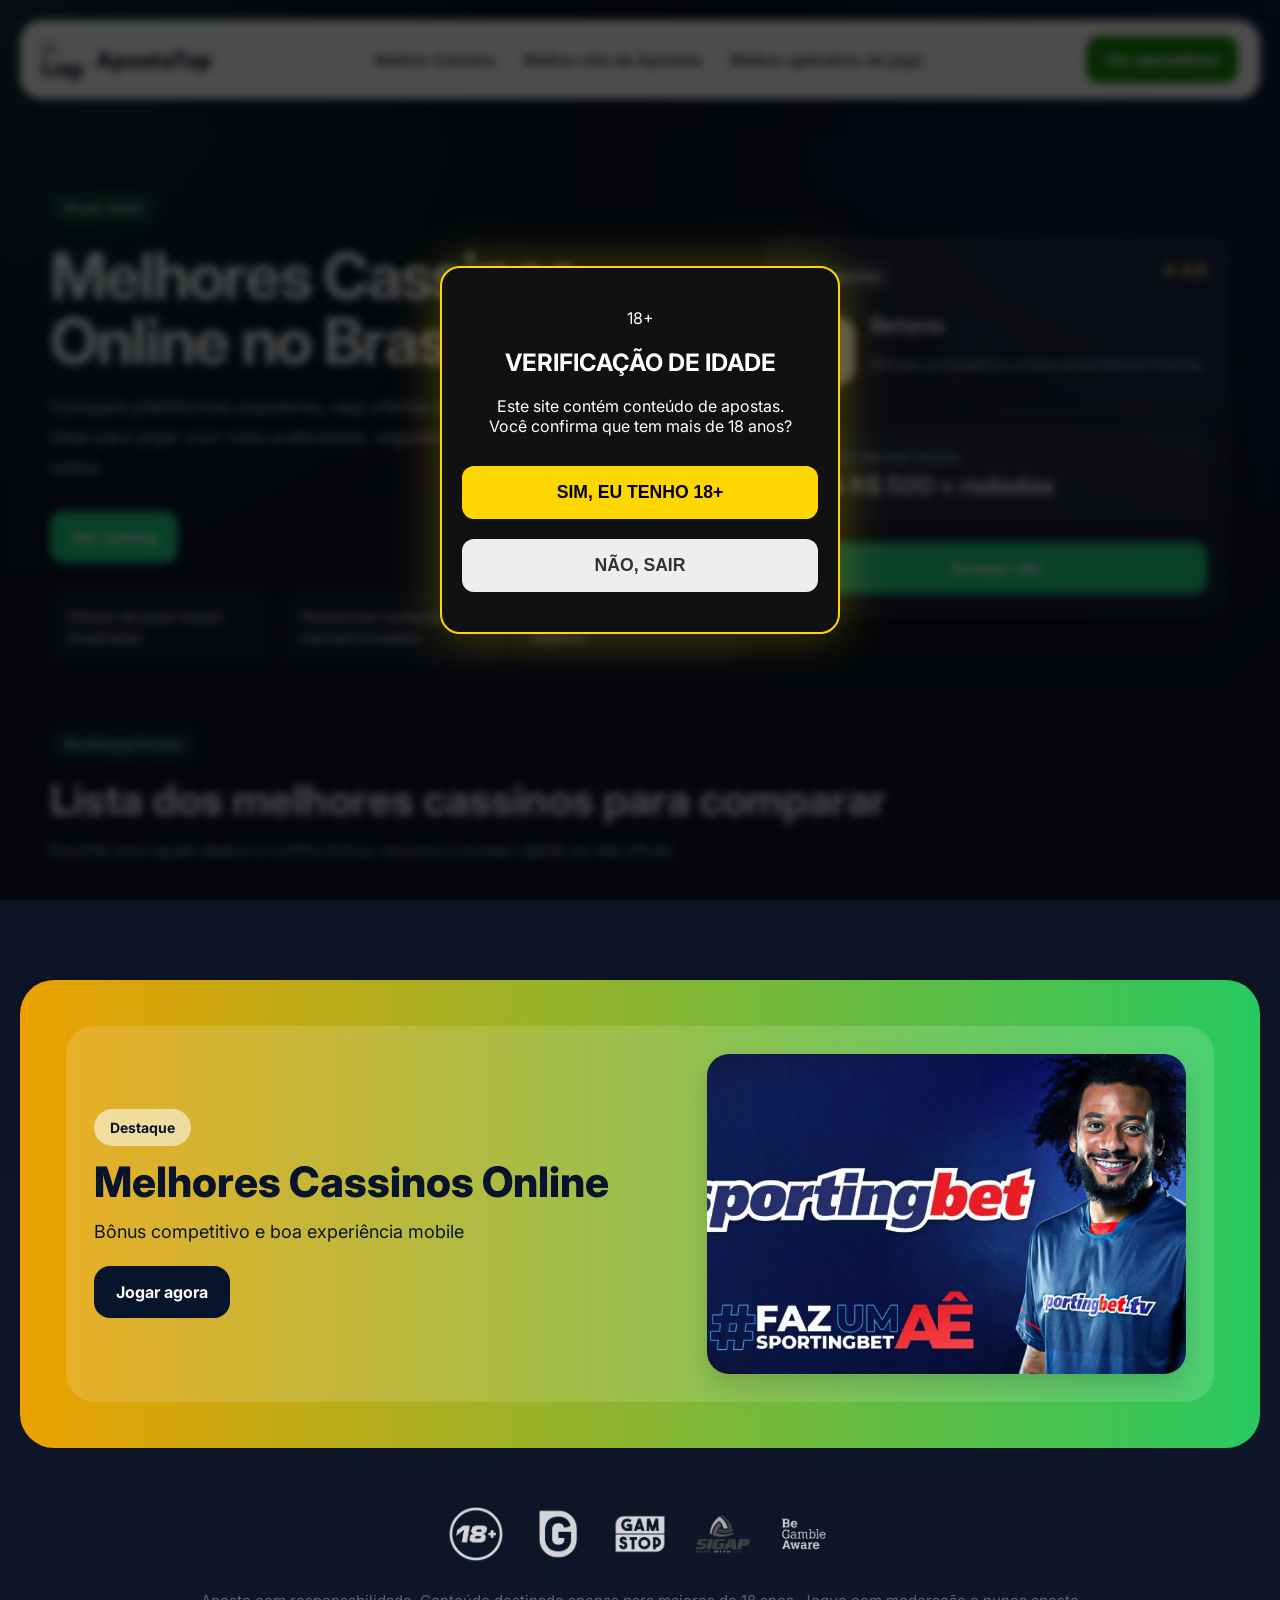
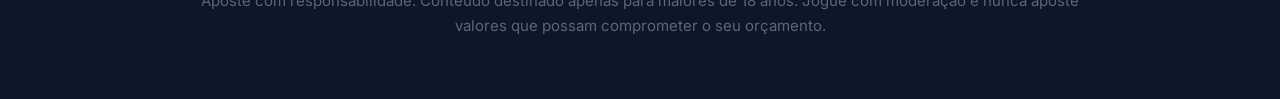
==== index.html @ e516022c "collegato ranking a superbaser" ====
<!DOCTYPE html>
<html lang="pt-BR">
<head>
  <meta charset="UTF-8" />
  <meta name="viewport" content="width=device-width, initial-scale=1.0" />
  <title>Melhores Cassinos Online no Brasil</title>
  <meta name="description" content="Compare os melhores cassinos online do Brasil, veja bônus de boas-vindas e escolha sua melhor opção para jogar com segurança." />
  <link rel="preconnect" href="https://fonts.googleapis.com">
  <link rel="preconnect" href="https://fonts.gstatic.com" crossorigin>
  <link href="https://fonts.googleapis.com/css2?family=Inter:wght@400;500;600;700;800&display=swap" rel="stylesheet">
  <link rel="stylesheet" href="styles.css" />
</head>
<body>
<div id="age-gate-container" class="full-screen-overlay">
    <div class="age-gate-modal">
        <div class="age-badge">18+</div>
        <h2>VERIFICAÇÃO DE IDADE</h2>
        <p>Este site contém conteúdo de apostas. <br> Você confirma que tem mais de 18 anos?</p>
        
        <div class="age-gate-actions">
            <button class="btn-age btn-yes" onclick="verifyAge(true)">SIM, EU TENHO 18+</button>
            <button class="btn-age btn-no" onclick="verifyAge(false)">NÃO, SAIR</button>
        </div>
    </div>
</div>
<script>
  function verifyAge(isOfAge) {
    if (isOfAge) {
        const overlay = document.getElementById('age-gate-container');
        // Usiamo setProperty per forzare il !important anche via JS
        overlay.style.setProperty('display', 'none', 'important');
        localStorage.setItem('user_verified_365', 'true');
    } else {
        window.location.href = "https://www.google.com";
    }
  }

  // Controllo al caricamento
  document.addEventListener("DOMContentLoaded", function() {
    if (localStorage.getItem('user_verified_365') === 'true') {
        document.getElementById('age-gate-container').style.setProperty('display', 'none', 'important');
    }
  });
</script>
 
  
  <header class="site-header">
  <div class="site-header__container">
    <a href="/" class="site-logo">
      <img
        src="https://upload.wikimedia.org/wikipedia/commons/a/a7/React-icon.svg"
        alt="Logo sito"
      />
      <span>ApostaTop</span>
    </a>

    <nav class="site-nav">
      <a href="#">Melhor Cassino</a>
      <a href="#">Melhor site de Apostas</a>
      <a href="#">Melhor aplicativo de jogo</a>
    </nav>

    <a href="#ranking" class="site-header__cta">Ver operadores</a>
  </div>
</header>
  <header class="hero">
    <div class="container hero-grid">
      <div class="hero-copy">
        <span class="hero-badge">Brasil 2026</span>
        <h1>Melhores Cassinos Online no Brasil</h1>
        <p>
          Compare plataformas populares, veja ofertas de boas-vindas e encontre o site ideal
          para jogar com mais praticidade, segurança e bons recursos para cassino online.
        </p>

        <div class="hero-actions">
          <a href="#ranking" class="btn btn-primary">Ver ranking</a>
        </div>

        <ul class="hero-points">
          <li>Ofertas de boas-vindas atualizadas</li>
          <li>Plataformas conhecidas no mercado brasileiro</li>
          <li>Comparação rápida e objetiva</li>
        </ul>
      </div>

      <div class="hero-card">
        <div class="hero-card-header">
          <span class="mini-badge">Top escolha</span>
          <span class="rating">★ 4.9</span>
        </div>
        <div class="top-bookmaker">
          <img src="https://www.google.com/s2/favicons?sz=128&domain_url=betano.bet.br" alt="Betano" />
          <div>
            <strong>Betano</strong>
            <p>Bônus competitivo e boa experiência mobile</p>
          </div>
        </div>
        <div class="hero-offer">
          <span>Bônus em destaque</span>
          <strong>Até R$ 500 + rodadas</strong>
        </div>
        <a class="btn btn-primary btn-full" href="https://betano.bet.br" target="_blank" rel="nofollow sponsored noopener">Acessar site</a>
      </div>
    </div>
  </header>

  <main>
    <section class="ranking-section" id="ranking">
      <div class="container">
        <div class="section-heading">
          <span class="section-tag">Ranking principal</span>
          <h2>Lista dos melhores cassinos para comparar</h2>
          <p>Escolha uma opção abaixo e confira bônus, recursos e acesso rápido ao site oficial.</p>
        </div>

        <div id="bookmakers-list" class="bookmakers-list">
        
      </div>
    </section>
    <section class="footer-cta">
  <div class="footer-cta__content">

    <div class="footer-best">
      <div class="footer-best__info">
        <span class="footer-best__label">Destaque</span>
        <h3>Melhores Cassinos Online </h3>
        <p>
          Bônus competitivo e boa experiência mobile
        </p>
        <a href="#" class="footer-best__link">Jogar agora</a>
      </div>

      <div class="footer-best__image">
        <img src="sportingbet-brasil.jpg" alt="Melhores Cassinos Online" />
      </div>
    </div>
  </div>
</section>

<section class="responsible-gaming">
  <div class="responsible-gaming__container">
    <div class="responsible-gaming__logos">
      <img src="compliancy/18.png" alt="18+" />
      <img src="compliancy/gamcare.png" alt="Jogue com responsabilidade" />
      <img src="compliancy/gamstop.png" alt="Gamstop" />
      <img src="compliancy/sigap.png" alt="Operação regulamentada" />
      <img src="compliancy/begambleaware.png" alt="Jogo responsável no Brasil" />
    </div>

    <p class="responsible-gaming__text">
      Aposte com responsabilidade. Conteúdo destinado apenas para maiores de 18 anos.
      Jogue com moderação e nunca aposte valores que possam comprometer o seu orçamento.
    </p>
  </div>
</section>
  </main>
  <script type="module">
  import { createClient } from 'https://esm.sh/@supabase/supabase-js'

  const supabaseUrl = 'sb_publishable_24gHpqBJSQvUVhB0p5asAA_6hHMzcrZ'
  const supabaseKey = 'eyJhbGciOiJIUzI1NiIsInR5cCI6IkpXVCJ9.eyJpc3MiOiJzdXBhYmFzZSIsInJlZiI6InptdXNod3Z3bm1pcm5oYnF2c3d2Iiwicm9sZSI6ImFub24iLCJpYXQiOjE3NzQ3MTQxNTUsImV4cCI6MjA5MDI5MDE1NX0.9Hi630N-tJ7xDOD88KZLRvjHjLxPtQlaAFAxni1NTN8'

  const supabase = createClient(supabaseUrl, supabaseKey)

  async function loadBookmakers() {
    const container = document.getElementById('bookmakers-list')

    const { data, error } = await supabase
      .from('bookmakers')
      .select('*')
      .eq('is_active', true)
      .order('rank_order', { ascending: true })

    if (error) {
      console.error('Errore nel caricamento:', error)
      container.innerHTML = '<p>Errore nel caricamento dei bookmaker.</p>'
      return
    }

    if (!data || data.length === 0) {
      container.innerHTML = '<p>Nenhum bookmaker disponível.</p>'
      return
    }

    container.innerHTML = data.map((bookmaker, index) => `
      <article class="bookmaker-card ${index === 0 ? 'featured' : ''}">
        <div class="bookmaker-rank">#${bookmaker.rank_order ?? index + 1}</div>
        <div class="bookmaker-main">
          <div class="bookmaker-brand">
            <img src="${bookmaker.logo_url || 'https://via.placeholder.com/64'}" alt="${bookmaker.name} logo" />
            <div>
              <h3>${bookmaker.name ?? ''}</h3>
              <p>${bookmaker.short_description ?? ''}</p>
            </div>
          </div>
          <div class="bookmaker-offer">
            <span>${bookmaker.promo_title ?? 'Bem-vindo'}</span>
            <strong>${bookmaker.promo_text ?? ''}</strong>
          </div>
        </div>
        <div class="bookmaker-side">
          <div class="score">${bookmaker.rating ?? '-'}</div>
          <a class="btn btn-primary" href="${bookmaker.affiliate_link}" target="_blank" rel="nofollow sponsored noopener">Jogar agora</a>
          <a class="text-link" href="${bookmaker.review_link || '#'}">Ver review</a>
        </div>
      </article>
    `).join('')
  }

  loadBookmakers()
</script>
</body>
</html>
---- styles.css ----
:root {
  --bg: #0b1020;
  --bg-soft: #121a31;
  --card: rgba(255, 255, 255, 0.06);
  --card-strong: #ffffff;
  --text: #f5f7fb;
  --muted: #b9c2d9;
  --line: rgba(255, 255, 255, 0.1);
  --primary: #20d38a;
  --primary-dark: #15b874;
  --secondary: #202b47;
  --shadow: 0 20px 50px rgba(0, 0, 0, 0.28);
  --radius-lg: 22px;
  --radius-md: 16px;
  --radius-sm: 12px;
  --container: 1180px;
}



/* --- POPUP AGE VERIFY FIX --- */
.full-screen-overlay {
    position: fixed !important;
    top: 0 !important;
    left: 0 !important;
    width: 100vw !important;
    height: 100vh !important;
    display: flex; 
    justify-content: center !important;
    align-items: center !important;
    z-index: 999999999 !important;
    backdrop-filter: blur(4px) !important;
    background-color: rgba(0, 0, 0, 0.7) !important;
}

.age-gate-modal {
    background: #111 !important;
    color: white !important;
    padding: 40px 20px !important;
    border-radius: 20px !important;
    text-align: center !important;
    max-width: 400px !important;
    width: 90% !important;
    border: 2px solid #ffd700 !important;
    box-shadow: 0 0 50px rgba(255, 215, 0, 0.3) !important;
}

/* Spaziatura tra i bottoni */
.age-gate-actions {
    display: flex !important;
    flex-direction: column !important;
    gap: 20px !important; /* Aumentato lo spazio tra i bottoni */
    margin-top: 30px !important;
}

.btn-age {
    padding: 16px !important;
    border-radius: 12px !important;
    border: none !important;
    font-weight: bold !important;
    cursor: pointer !important;
    font-size: 1.1rem !important;
    text-transform: uppercase !important;
    width: 100% !important;
    transition: 0.3s !important;
}

.btn-yes {
    background: #ffd700 !important; /* Colore Oro */
    color: black !important;
}

.btn-no {
    background: #eeeeee !important;
    color: #333 !important;
}






* {
  box-sizing: border-box;
}

html {
  scroll-behavior: smooth;
}

body {
  margin: 0;
  font-family: 'Inter', sans-serif;
  background:
    radial-gradient(circle at top left, rgba(32, 211, 138, 0.18), transparent 28%),
    radial-gradient(circle at top right, rgba(77, 110, 255, 0.15), transparent 30%),
    linear-gradient(180deg, #08101f 0%, #0e1629 100%);
  color: var(--text);
}

img {
  max-width: 100%;
  display: block;
}

.container {
  width: min(calc(100% - 32px), var(--container));
  margin: 0 auto;
}

.hero {
  padding: 72px 0 44px;
}

.hero-grid {
  display: grid;
  grid-template-columns: 1.25fr 0.85fr;
  gap: 28px;
  align-items: center;
}

.hero-badge,
.section-tag,
.mini-badge {
  display: inline-flex;
  align-items: center;
  gap: 8px;
  padding: 8px 14px;
  border-radius: 999px;
  font-size: 13px;
  font-weight: 700;
  letter-spacing: 0.02em;
}

.hero-badge,
.section-tag {
  background: rgba(32, 211, 138, 0.14);
  color: #8ff1c6;
  border: 1px solid rgba(32, 211, 138, 0.22);
}

.mini-badge {
  background: rgba(255, 255, 255, 0.08);
  color: #fff;
}

.hero-copy h1 {
  margin: 18px 0 16px;
  font-size: clamp(38px, 5vw, 64px);
  line-height: 1.02;
  letter-spacing: -0.03em;
}

.hero-copy p,
.section-heading p,
.bookmaker-brand p,
.top-bookmaker p {
  color: var(--muted);
}

.hero-copy p {
  max-width: 700px;
  font-size: 18px;
  line-height: 1.7;
}

.hero-actions {
  display: flex;
  flex-wrap: wrap;
  gap: 14px;
  margin: 28px 0;
}

.btn {
  display: inline-flex;
  align-items: center;
  justify-content: center;
  min-height: 52px;
  padding: 0 22px;
  border-radius: 14px;
  font-weight: 700;
  font-size: 15px;
  text-decoration: none;
  transition: transform 0.2s ease, opacity 0.2s ease, background 0.2s ease;
}

.btn:hover {
  transform: translateY(-1px);
}

.btn-primary {
  background: var(--primary);
  color: #ffffff;
}

.btn-primary:hover {
  background: var(--primary-dark);
}

.btn-secondary {
  background: rgba(255,255,255,0.08);
  color: #fff;
  border: 1px solid rgba(255,255,255,0.1);
}

.btn-full {
  width: 100%;
}

.hero-points {
  display: grid;
  grid-template-columns: repeat(3, minmax(0, 1fr));
  gap: 12px;
  padding: 0;
  margin: 28px 0 0;
  list-style: none;
}

.hero-points li {
  padding: 14px 16px;
  border-radius: var(--radius-md);
  background: rgba(255, 255, 255, 0.05);
  border: 1px solid var(--line);
  color: #e4eafa;
  font-size: 14px;
  line-height: 1.5;
}

.hero-card {
  padding: 22px;
  border-radius: var(--radius-lg);
  background: linear-gradient(180deg, rgba(255,255,255,0.08), rgba(255,255,255,0.05));
  border: 1px solid rgba(255,255,255,0.1);
  box-shadow: var(--shadow);
  backdrop-filter: blur(12px);
}

.hero-card-header {
  display: flex;
  justify-content: space-between;
  gap: 12px;
  margin-bottom: 20px;
}
/* =========================
   NAVBAR
========================= */
.site-header {
  padding: 20px;
}

.site-header__container {
  max-width: 1240px;
  margin: 0 auto;
  background: #ffffff;
  border-radius: 22px;
  padding: 16px 22px;
  display: flex;
  align-items: center;
  justify-content: space-between;
  gap: 20px;
  box-shadow: 0 10px 30px rgba(0, 0, 0, 0.05);
}

.site-logo {
  display: inline-flex;
  align-items: center;
  gap: 12px;
  text-decoration: none;
  color: #08142b;
  font-size: 22px;
  font-weight: 800;
  flex-shrink: 0;
}

.site-logo img {
  width: 42px;
  height: 42px;
  object-fit: contain;
  display: block;
}

.site-logo span {
  line-height: 1;
}

.site-nav {
  display: flex;
  align-items: center;
  gap: 28px;
}

.site-nav a {
  text-decoration: none;
  color: #25324a;
  font-size: 16px;
  font-weight: 600;
  transition: opacity 0.2s ease;
}

.site-nav a:hover {
  opacity: 0.75;
}

.site-header__cta {
  display: inline-flex;
  align-items: center;
  justify-content: center;
  text-decoration: none;
  background: #138d06;
  color: #ffffff;
  padding: 14px 20px;
  border-radius: 14px;
  font-size: 15px;
  font-weight: 700;
  white-space: nowrap;
  transition: transform 0.2s ease, opacity 0.2s ease;
}

.site-header__cta:hover {
  transform: translateY(-2px);
  opacity: 0.95;
}

.rating {
  color: #ffd76a;
  font-weight: 800;
}

.top-bookmaker {
  display: flex;
  align-items: center;
  gap: 16px;
  padding-bottom: 20px;
  margin-bottom: 20px;
  border-bottom: 1px solid var(--line);
}

.top-bookmaker img {
  width: 68px;
  height: 68px;
  border-radius: 18px;
  background: #fff;
  padding: 8px;
}

.top-bookmaker strong {
  display: block;
  margin-bottom: 4px;
  font-size: 22px;
}

.hero-offer {
  margin-bottom: 22px;
  padding: 18px;
  border-radius: var(--radius-md);
  background: rgba(255,255,255,0.05);
  border: 1px solid var(--line);
}

.hero-offer span,
.bookmaker-offer span {
  display: block;
  margin-bottom: 6px;
  font-size: 13px;
  font-weight: 700;
  color: #98a4c5;
  text-transform: uppercase;
  letter-spacing: 0.04em;
}

.hero-offer strong,
.bookmaker-offer strong {
  font-size: 24px;
  line-height: 1.2;
}

.ranking-section {
  padding: 20px 0 70px;
}

.section-heading {
  margin-bottom: 26px;
}

.section-heading h2 {
  margin: 16px 0 10px;
  font-size: clamp(28px, 4vw, 42px);
  line-height: 1.1;
}

.bookmakers-list {
  display: grid;
  gap: 18px;
}

.bookmaker-card {
  display: grid;
  grid-template-columns: 76px 1fr 210px;
  gap: 18px;
  align-items: center;
  padding: 20px;
  border-radius: 24px;
  background: linear-gradient(180deg, rgba(255,255,255,0.06), rgba(255,255,255,0.04));
  border: 1px solid rgba(255,255,255,0.1);
  box-shadow: var(--shadow);
}

.bookmaker-card.featured {
  border-color: rgba(32, 211, 138, 0.35);
  box-shadow: 0 24px 60px rgba(0, 0, 0, 0.32), 0 0 0 1px rgba(32, 211, 138, 0.08) inset;
}

.bookmaker-rank {
  width: 58px;
  height: 58px;
  display: flex;
  align-items: center;
  justify-content: center;
  border-radius: 16px;
  background: rgba(255,255,255,0.08);
  border: 1px solid var(--line);
  font-weight: 800;
  font-size: 18px;
}

.bookmaker-main {
  display: grid;
  gap: 14px;
}

.bookmaker-brand {
  display: flex;
  align-items: center;
  gap: 16px;
}

.bookmaker-brand img {
  width: 72px;
  height: 72px;
  border-radius: 20px;
  background: #fff;
  padding: 8px;
  flex-shrink: 0;
}

.bookmaker-brand h3 {
  margin: 0 0 6px;
  font-size: 24px;
}

.bookmaker-brand p {
  margin: 0;
  font-size: 15px;
  line-height: 1.55;
}

.bookmaker-features {
  display: flex;
  flex-wrap: wrap;
  gap: 10px;
}

.bookmaker-features span {
  display: inline-flex;
  align-items: center;
  min-height: 38px;
  padding: 0 14px;
  border-radius: 999px;
  background: rgba(255,255,255,0.06);
  border: 1px solid var(--line);
  color: #e4eafa;
  font-size: 14px;
  font-weight: 600;
}

.bookmaker-side {
  display: grid;
  gap: 12px;
  justify-items: stretch;
}

.score {
  display: flex;
  align-items: center;
  justify-content: center;
  min-height: 74px;
  border-radius: 18px;
  background: rgba(255,255,255,0.06);
  border: 1px solid var(--line);
  font-size: 28px;
  font-weight: 800;
}

.text-link {
  text-align: center;
  color: #98f0ca;
  font-weight: 700;
  text-decoration: none;
}

.text-link:hover {
  text-decoration: underline;
}

@media (max-width: 1080px) {
  .hero-grid {
    grid-template-columns: 1fr;
  }

  .bookmaker-card {
    grid-template-columns: 70px 1fr;
  }

  .bookmaker-side {
    grid-column: 1 / -1;
    grid-template-columns: 100px 1fr auto;
    align-items: center;
  }
}

@media (max-width: 760px) {
  .hero {
    padding-top: 48px;
  }

  .hero-copy p {
    font-size: 16px;
  }

  .hero-points {
    grid-template-columns: 1fr;
  }

  .bookmaker-card {
    grid-template-columns: 1fr;
  }

  .bookmaker-rank {
    width: 54px;
    height: 54px;
  }

  .bookmaker-brand {
    align-items: flex-start;
  }

  .bookmaker-brand img {
    width: 62px;
    height: 62px;
    border-radius: 16px;
  }

  .bookmaker-side {
    grid-template-columns: 1fr;
  }

  .score {
    min-height: 60px;
  }
}
.footer-cta {
  padding: 24px 20px 24px;
}

.footer-cta__content {
  max-width: 1240px;
  margin: 0 auto;
  background: linear-gradient(90deg, #eba100 0%, #28c95f 100%);
  border-radius: 34px;
  padding: 46px;
}

.footer-cta__badge {
  display: inline-block;
  padding: 14px 22px;
  background: rgba(255, 231, 177, 0.75);
  color: #08142b;
  font-size: 16px;
  font-weight: 700;
  border-radius: 999px;
  margin-bottom: 28px;
}

.footer-cta__grid {
  display: flex;
  align-items: center;
  justify-content: space-between;
  gap: 32px;
  margin-bottom: 34px;
}

.footer-cta__text {
  max-width: 760px;
}

.footer-cta__text h2 {
  margin: 0 0 20px;
  color: #08142b;
  font-size: 64px;
  line-height: 1;
  font-weight: 800;
  letter-spacing: -1.6px;
}

.footer-cta__text p {
  margin: 0;
  color: rgba(8, 20, 43, 0.9);
  font-size: 18px;
  line-height: 1.5;
  max-width: 720px;
}

.footer-cta__button {
  display: inline-flex;
  align-items: center;
  justify-content: center;
  min-width: 240px;
  padding: 22px 28px;
  background: #138d06;
  color: #ffffff;
  text-decoration: none;
  font-size: 20px;
  font-weight: 700;
  border-radius: 20px;
  flex-shrink: 0;
  transition: transform 0.2s ease, opacity 0.2s ease;
}

.footer-cta__button:hover {
  transform: translateY(-2px);
  opacity: 0.95;
}
.footer-best {
  display: grid;
  grid-template-columns: 1.1fr 0.9fr;
  gap: 28px;
  align-items: center;
  background: rgba(255, 255, 255, 0.14);
  border-radius: 28px;
  padding: 28px;
  backdrop-filter: blur(4px);
}

.footer-best__info {
  color: #08142b;
}

.footer-best__label {
  display: inline-block;
  margin-bottom: 14px;
  padding: 10px 16px;
  border-radius: 999px;
  background: rgba(255, 255, 255, 0.55);
  font-size: 14px;
  font-weight: 700;
}

.footer-best__info h3 {
  margin: 0 0 14px;
  font-size: 42px;
  line-height: 1.05;
  font-weight: 800;
}

.footer-best__info p {
  margin: 0 0 20px;
  font-size: 18px;
  line-height: 1.55;
  max-width: 560px;
}

.footer-best__link {
  display: inline-flex;
  align-items: center;
  justify-content: center;
  background: #08142b;
  color: #ffffff;
  text-decoration: none;
  padding: 16px 22px;
  border-radius: 16px;
  font-size: 16px;
  font-weight: 700;
  transition: transform 0.2s ease, opacity 0.2s ease;
}

.footer-best__link:hover {
  transform: translateY(-2px);
  opacity: 0.95;
}

.footer-best__image {
  width: 100%;
}

.footer-best__image img {
  width: 100%;
  height: 320px;
  display: block;
  object-fit: cover;
  border-radius: 22px;
  box-shadow: 0 12px 24px rgba(0, 0, 0, 0.15);
}
/* =========================
   TABLET
========================= */
@media (max-width: 991px) {
  .site-header__container {
    flex-wrap: wrap;
  }

  .site-nav {
    order: 3;
    width: 100%;
    justify-content: center;
    flex-wrap: wrap;
    gap: 18px;
  }

  .footer-cta__content {
    padding: 34px 26px;
    border-radius: 28px;
  }

  .footer-cta__grid {
    flex-direction: column;
    align-items: flex-start;
  }

  .footer-cta__text h2 {
    font-size: 42px;
  }

  .footer-cta__button {
    min-width: auto;
    width: 100%;
  }

  .footer-best {
    grid-template-columns: 1fr;
  }

  .footer-best__image img {
    height: 280px;
  }
}

/* =========================
   MOBILE
========================= */
@media (max-width: 640px) {
  .site-header {
    padding: 16px;
  }

  .site-header__container {
    padding: 14px 16px;
    border-radius: 18px;
  }

  .site-logo {
    font-size: 18px;
  }

  .site-logo img {
    width: 36px;
    height: 36px;
  }

  .site-nav {
    gap: 14px;
  }

  .site-nav a {
    font-size: 14px;
  }

  .site-header__cta {
    width: 100%;
  }

  .footer-cta {
    padding: 20px 16px 18px;
  }

  .footer-cta__content {
    padding: 26px 20px;
    border-radius: 24px;
  }

  .footer-cta__badge {
    font-size: 14px;
    padding: 12px 18px;
    margin-bottom: 22px;
  }

  .footer-cta__text h2 {
    font-size: 32px;
    line-height: 1.08;
    letter-spacing: -0.8px;
  }

  .footer-cta__text p {
    font-size: 16px;
  }

  .footer-cta__button {
    font-size: 18px;
    padding: 18px 20px;
    border-radius: 16px;
  }

  .footer-best {
    padding: 20px;
    border-radius: 22px;
  }

  .footer-best__info h3 {
    font-size: 30px;
  }

  .footer-best__info p {
    font-size: 16px;
  }

  .footer-best__image img {
    height: 220px;
    border-radius: 18px;
  }

  .responsible-gaming {
    padding: 28px 16px 44px;
  }

  .responsible-gaming__logos {
    gap: 18px;
  }

  .responsible-gaming__logos img {
    height: 44px;
  }

  .responsible-gaming__text {
    font-size: 14px;
    line-height: 1.6;
  }
}

.responsible-gaming {
  padding: 34px 20px 60px;
}

.responsible-gaming__container {
  max-width: 1240px;
  margin: 0 auto;
  text-align: center;
}

.responsible-gaming__logos {
  display: flex;
  align-items: center;
  justify-content: center;
  flex-wrap: wrap;
  gap: 26px;
  margin-bottom: 26px;
}

.responsible-gaming__logos img {
  height: 56px;
  width: auto;
  object-fit: contain;
  opacity: 0.82;
  filter: grayscale(100%);
}

.responsible-gaming__text {
  max-width: 900px;
  margin: 0 auto;
  color: #5e6675;
  font-size: 15px;
  line-height: 1.7;
}

@media (max-width: 991px) {
  .footer-cta__content {
    padding: 34px 26px;
    border-radius: 28px;
  }

  .footer-cta__grid {
    flex-direction: column;
    align-items: flex-start;
  }

  .footer-cta__text h2 {
    font-size: 42px;
  }

  .footer-cta__button {
    min-width: auto;
    width: 100%;
  }
}

@media (max-width: 640px) {
  .footer-cta {
    padding: 28px 16px 18px;
  }

  .footer-cta__content {
    padding: 26px 20px;
    border-radius: 24px;
  }

  .footer-cta__badge {
    font-size: 14px;
    padding: 12px 18px;
    margin-bottom: 22px;
  }

  .footer-cta__text h2 {
    font-size: 32px;
    line-height: 1.08;
    letter-spacing: -0.8px;
  }

  .footer-cta__text p {
    font-size: 16px;
  }

  .footer-cta__button {
    font-size: 18px;
    padding: 18px 20px;
    border-radius: 16px;
  }

  .responsible-gaming {
    padding: 28px 16px 44px;
  }

  .responsible-gaming__logos {
    gap: 18px;
  }

  .responsible-gaming__logos img {
    height: 44px;
  }

  .responsible-gaming__text {
    font-size: 14px;
    line-height: 1.6;
  }   
}
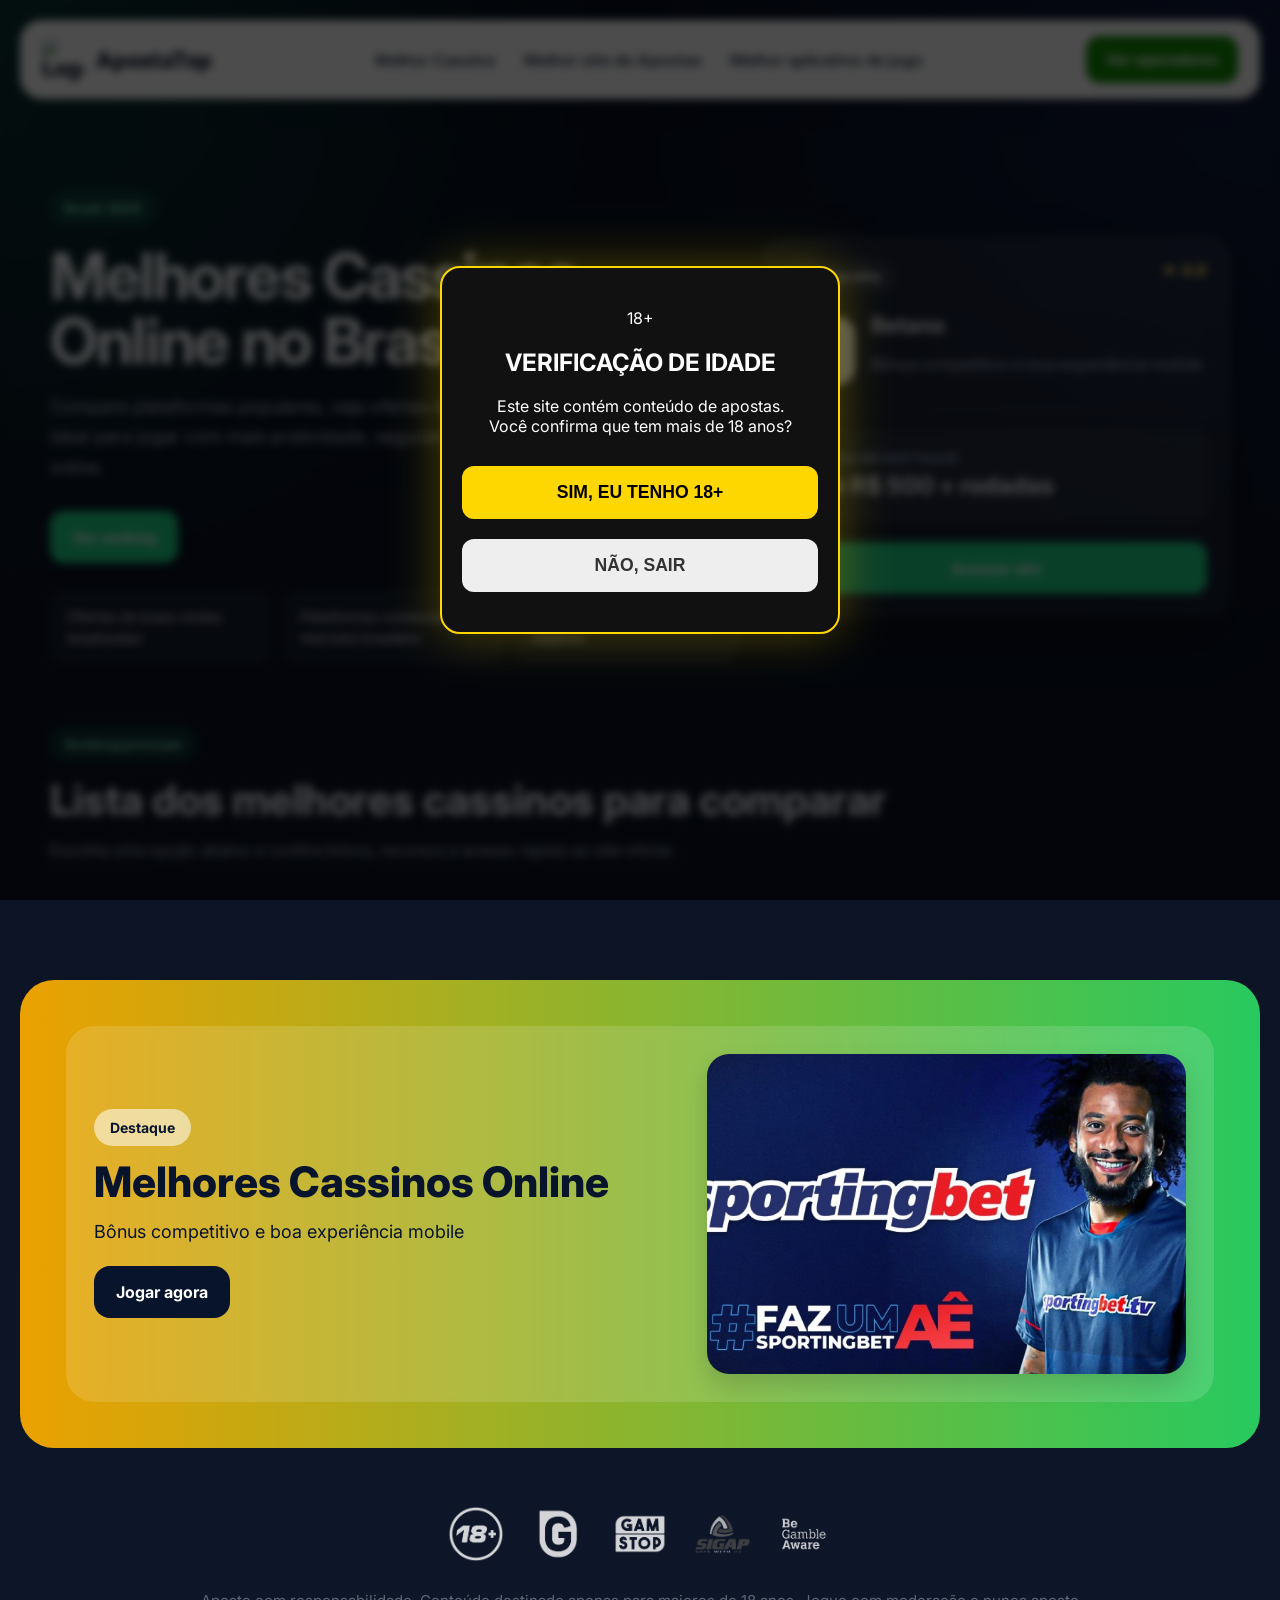
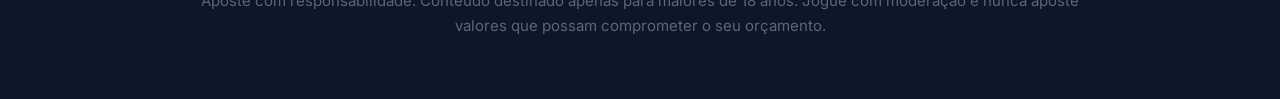
==== commit 9274f492: "test book" ====
--- a/index.html
+++ b/index.html
@@ -165,6 +165,7 @@
 
   async function loadBookmakers() {
     const container = document.getElementById('bookmakers-list')
+    container.innerHTML = '<p>TEST OK</p>'
 
     const { data, error } = await supabase
       .from('bookmakers')
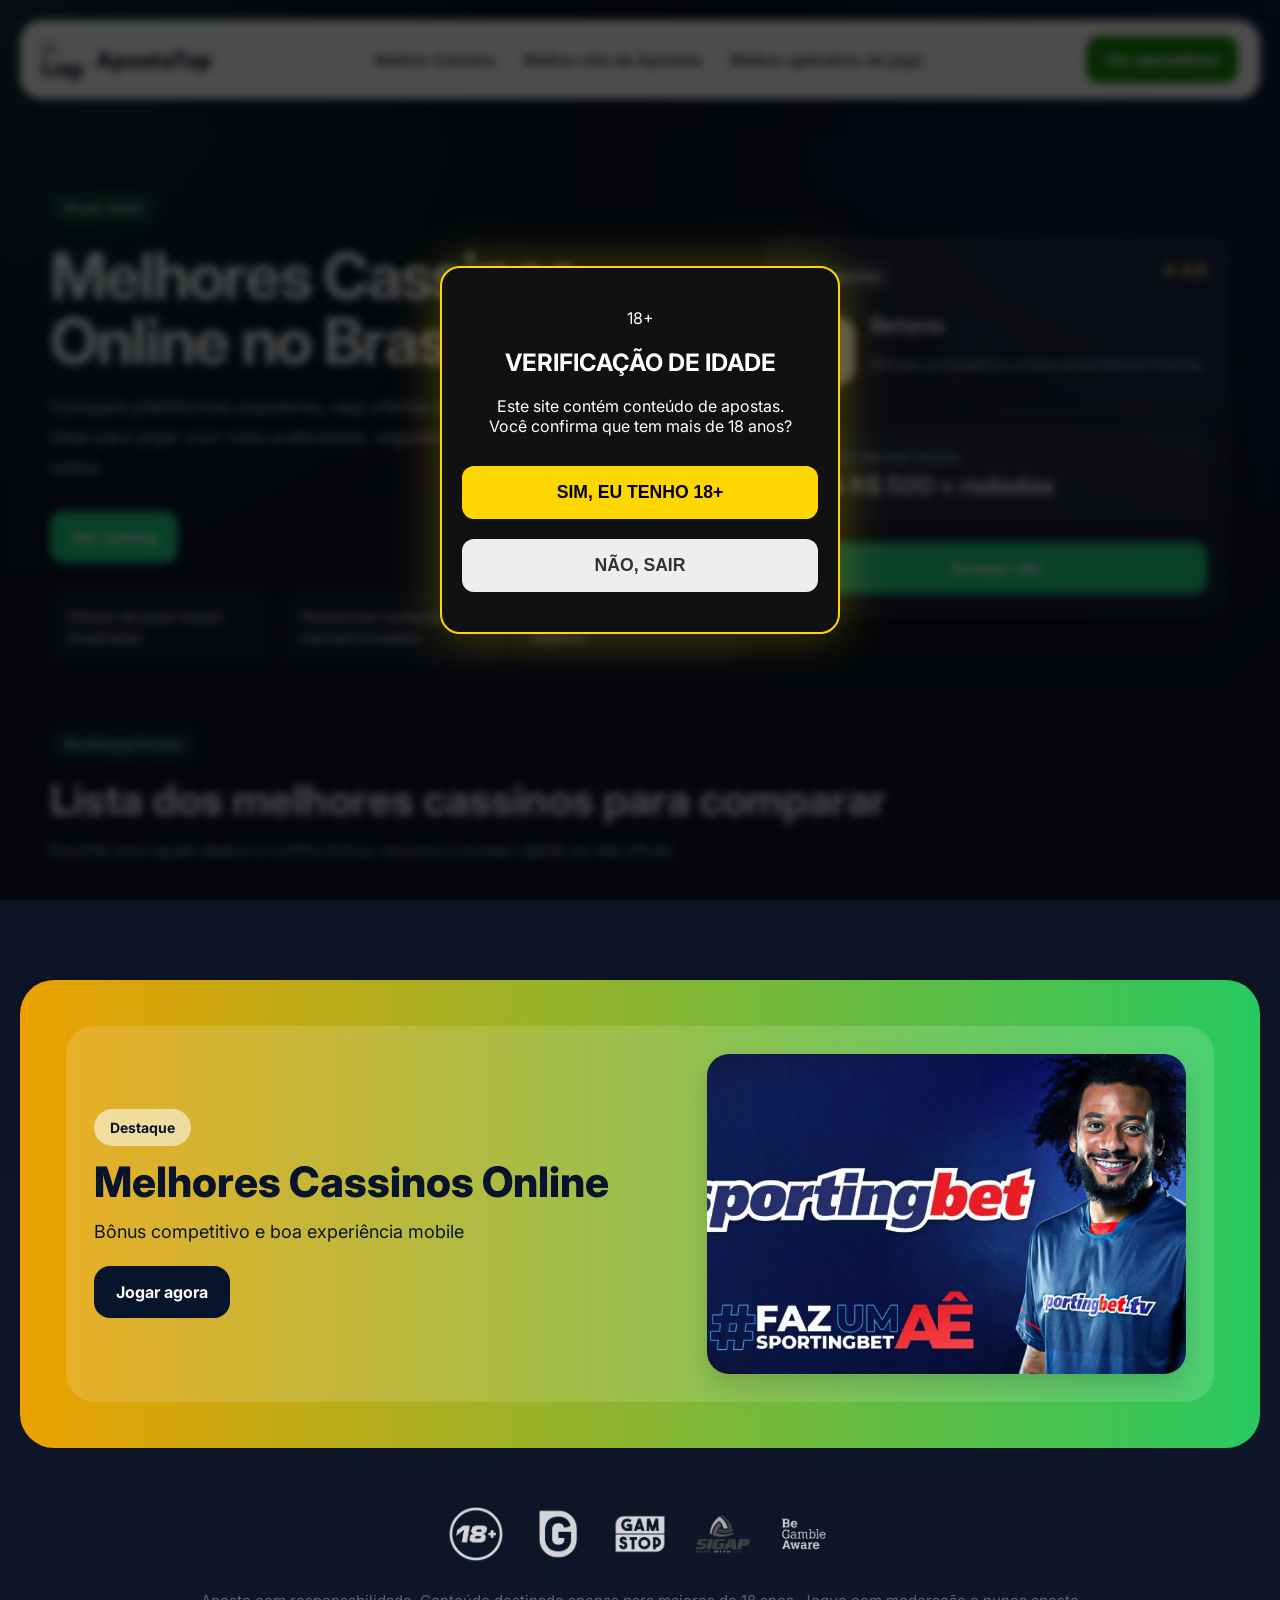
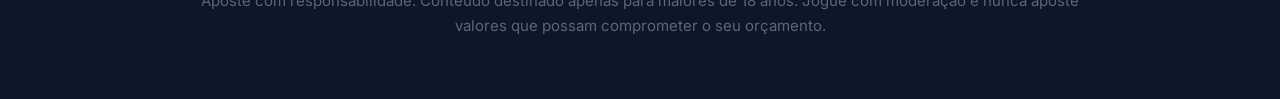
==== commit 16066c1d: "update" ====
--- a/index.html
+++ b/index.html
@@ -114,9 +114,8 @@
           <p>Escolha uma opção abaixo e confira bônus, recursos e acesso rápido ao site oficial.</p>
         </div>
 
-        <div id="bookmakers-list" class="bookmakers-list">
-        
-      </div>
+        <div id="bookmakers-list" class="bookmakers-list"> 
+         </div>
     </section>
     <section class="footer-cta">
   <div class="footer-cta__content">
@@ -158,7 +157,7 @@
   <script type="module">
   import { createClient } from 'https://esm.sh/@supabase/supabase-js'
 
-  const supabaseUrl = 'sb_publishable_24gHpqBJSQvUVhB0p5asAA_6hHMzcrZ'
+  const supabaseUrl = 'https://zmushwvwnmirnhbqvswv.supabase.co'
   const supabaseKey = 'eyJhbGciOiJIUzI1NiIsInR5cCI6IkpXVCJ9.eyJpc3MiOiJzdXBhYmFzZSIsInJlZiI6InptdXNod3Z3bm1pcm5oYnF2c3d2Iiwicm9sZSI6ImFub24iLCJpYXQiOjE3NzQ3MTQxNTUsImV4cCI6MjA5MDI5MDE1NX0.9Hi630N-tJ7xDOD88KZLRvjHjLxPtQlaAFAxni1NTN8'
 
   const supabase = createClient(supabaseUrl, supabaseKey)
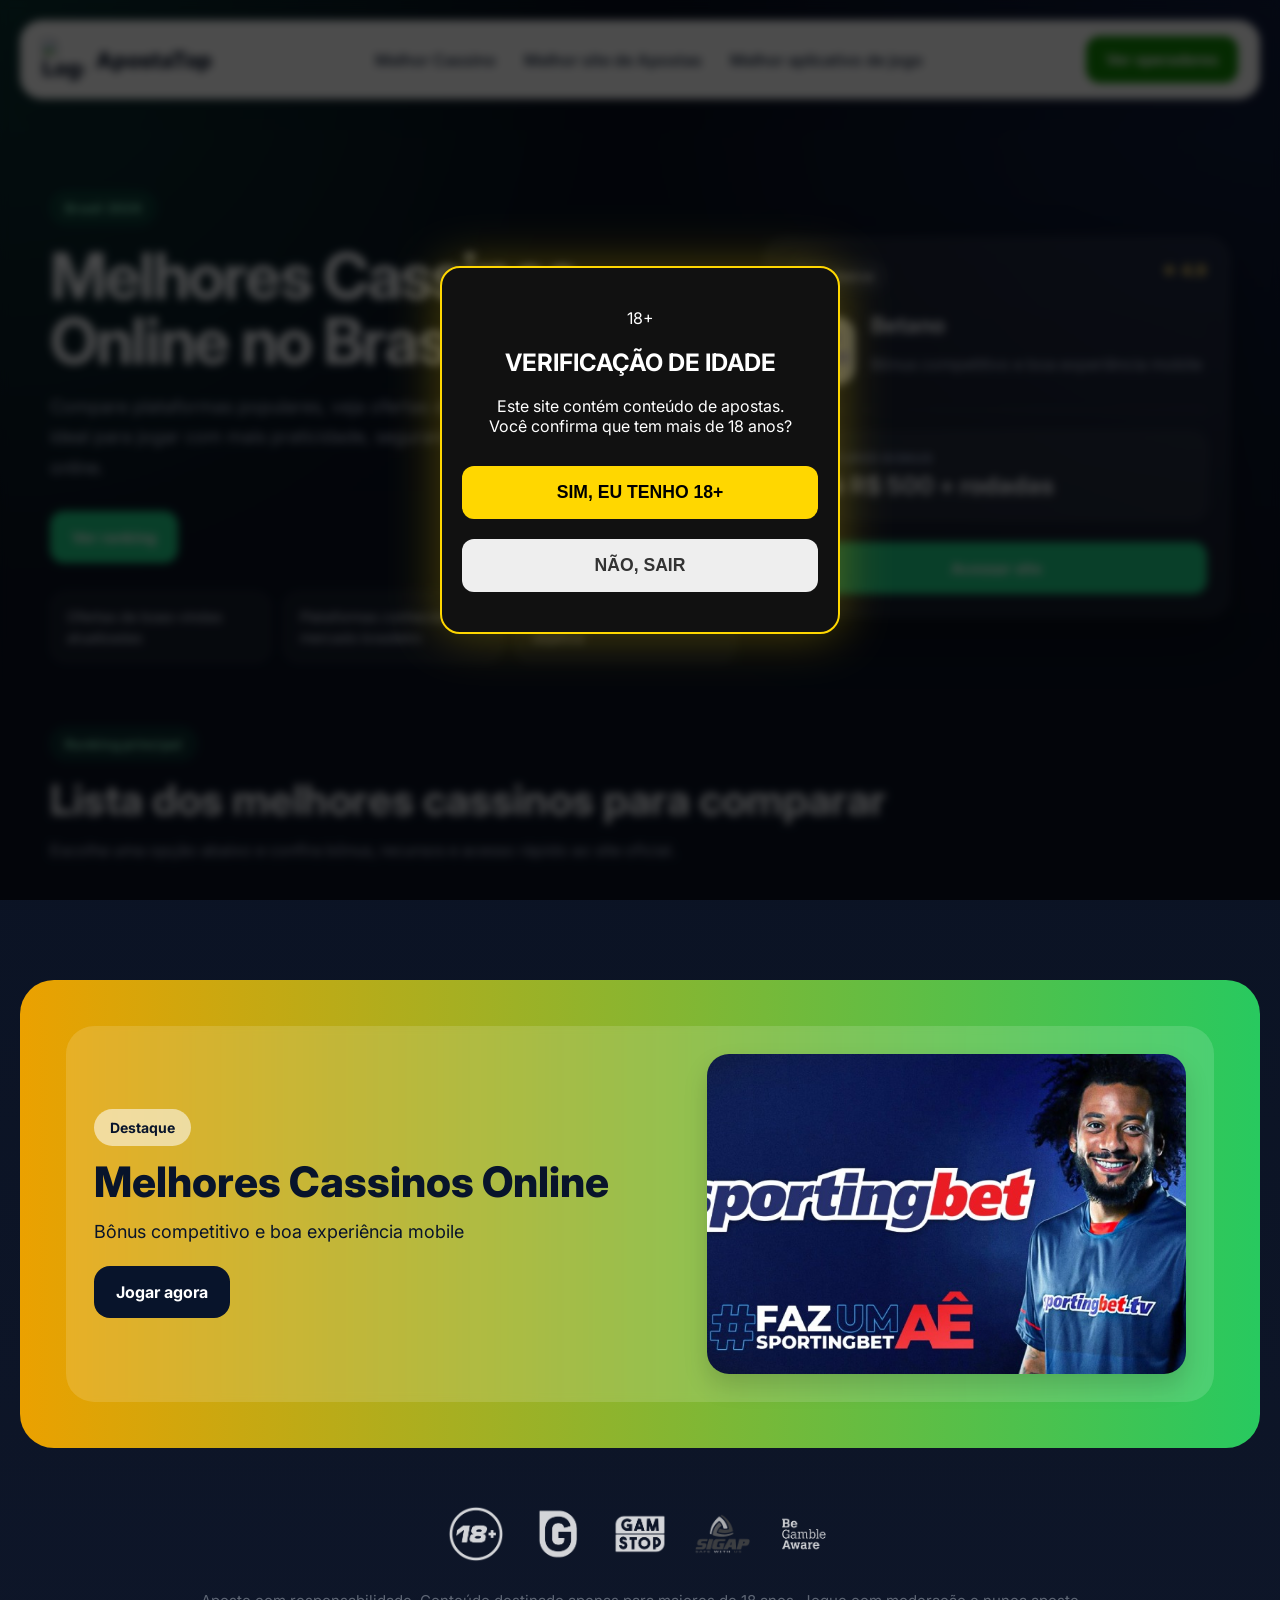
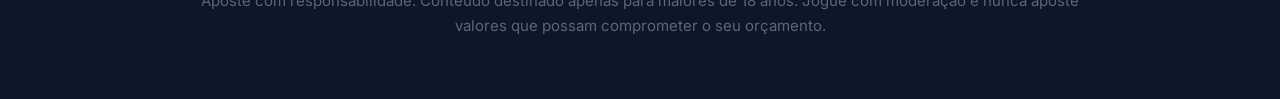
==== commit 26b54b1d: "updatee" ====
--- a/index.html
+++ b/index.html
@@ -85,23 +85,30 @@
       </div>
 
       <div class="hero-card">
-        <div class="hero-card-header">
-          <span class="mini-badge">Top escolha</span>
-          <span class="rating">★ 4.9</span>
-        </div>
-        <div class="top-bookmaker">
-          <img src="https://www.google.com/s2/favicons?sz=128&domain_url=betano.bet.br" alt="Betano" />
-          <div>
-            <strong>Betano</strong>
-            <p>Bônus competitivo e boa experiência mobile</p>
-          </div>
-        </div>
-        <div class="hero-offer">
-          <span>Bônus em destaque</span>
-          <strong>Até R$ 500 + rodadas</strong>
-        </div>
-        <a class="btn btn-primary btn-full" href="https://betano.bet.br" target="_blank" rel="nofollow sponsored noopener">Acessar site</a>
-      </div>
+  <div class="hero-card-header">
+    <span class="mini-badge">Top choice</span>
+    <span class="rating" id="hero-rating">★ 4.9</span>
+  </div>
+
+  <div class="top-bookmaker">
+    <a id="hero-logo-link" href="#" target="_blank" rel="nofollow sponsored noopener">
+      <img id="hero-logo" src="https://www.google.com/s2/favicons?sz=128&domain_url=betano.bet.br" alt="Top bookmaker logo" />
+    </a>
+    <div>
+      <strong id="hero-name">Betano</strong>
+      <p id="hero-description">Bônus competitivo e boa experiência mobile</p>
+    </div>
+  </div>
+
+  <div class="hero-offer">
+    <span id="hero-promo-title">Featured bonus</span>
+    <strong id="hero-promo-text">Até R$ 500 + rodadas</strong>
+  </div>
+
+  <a id="hero-affiliate-link" class="btn btn-primary btn-full" href="https://betano.bet.br" target="_blank" rel="nofollow sponsored noopener">
+    Acessar site
+  </a>
+</div>
     </div>
   </header>
 
@@ -164,8 +171,7 @@
 
   async function loadBookmakers() {
     const container = document.getElementById('bookmakers-list')
-    container.innerHTML = '<p>TEST OK</p>'
-
+    
     const { data, error } = await supabase
       .from('bookmakers')
       .select('*')
@@ -178,34 +184,77 @@
       return
     }
 
-    if (!data || data.length === 0) {
-      container.innerHTML = '<p>Nenhum bookmaker disponível.</p>'
-      return
-    }
-
-    container.innerHTML = data.map((bookmaker, index) => `
-      <article class="bookmaker-card ${index === 0 ? 'featured' : ''}">
-        <div class="bookmaker-rank">#${bookmaker.rank_order ?? index + 1}</div>
-        <div class="bookmaker-main">
-          <div class="bookmaker-brand">
-            <img src="${bookmaker.logo_url || 'https://via.placeholder.com/64'}" alt="${bookmaker.name} logo" />
-            <div>
-              <h3>${bookmaker.name ?? ''}</h3>
-              <p>${bookmaker.short_description ?? ''}</p>
-            </div>
+    const topBookmaker = data[0]
+
+if (topBookmaker) {
+  const heroName = document.getElementById('hero-name')
+  const heroDescription = document.getElementById('hero-description')
+  const heroPromoTitle = document.getElementById('hero-promo-title')
+  const heroPromoText = document.getElementById('hero-promo-text')
+  const heroAffiliateLink = document.getElementById('hero-affiliate-link')
+  const heroLogo = document.getElementById('hero-logo')
+  const heroLogoLink = document.getElementById('hero-logo-link')
+  const heroRating = document.getElementById('hero-rating')
+
+  if (heroName) heroName.textContent = topBookmaker.name ?? ''
+  if (heroDescription) heroDescription.textContent = topBookmaker.short_description ?? ''
+  if (heroPromoTitle) heroPromoTitle.textContent = topBookmaker.promo_title ?? 'Featured bonus'
+  if (heroPromoText) heroPromoText.textContent = topBookmaker.promo_text ?? ''
+  if (heroAffiliateLink) heroAffiliateLink.href = topBookmaker.affiliate_link ?? '#'
+  if (heroLogo) heroLogo.src = topBookmaker.logo_url || 'https://via.placeholder.com/64'
+  if (heroLogo) heroLogo.alt = `${topBookmaker.name ?? 'Top bookmaker'} logo`
+  if (heroLogoLink) heroLogoLink.href = topBookmaker.affiliate_link ?? '#'
+  if (heroRating) heroRating.textContent = `★ ${topBookmaker.rating ?? '-'}`
+}
+
+    container.innerHTML = data.map((bookmaker, index) => {
+  const features = bookmaker.features_text
+    ? bookmaker.features_text.split('|').map(item => item.trim()).filter(Boolean)
+    : []
+
+  const reviewLinkHtml = bookmaker.review_link && bookmaker.review_link !== '#'
+    ? `<a class="text-link" href="${bookmaker.review_link}">Ver review</a>`
+    : ''
+
+  return `
+    <article class="bookmaker-card ${index === 0 ? 'featured' : ''}">
+      <div class="bookmaker-rank">#${bookmaker.rank_order ?? index + 1}</div>
+
+      <div class="bookmaker-main">
+        <div class="bookmaker-brand">
+          <a href="${bookmaker.affiliate_link}" target="_blank" rel="nofollow sponsored noopener">
+  <img src="${bookmaker.logo_url || 'https://via.placeholder.com/64'}" alt="${bookmaker.name} logo" />
+</a>
+          <div>
+            <h3>${bookmaker.name ?? ''}</h3>
+            <p>${bookmaker.short_description ?? ''}</p>
           </div>
-          <div class="bookmaker-offer">
-            <span>${bookmaker.promo_title ?? 'Bem-vindo'}</span>
-            <strong>${bookmaker.promo_text ?? ''}</strong>
-          </div>
-        </div>
-        <div class="bookmaker-side">
-          <div class="score">${bookmaker.rating ?? '-'}</div>
-          <a class="btn btn-primary" href="${bookmaker.affiliate_link}" target="_blank" rel="nofollow sponsored noopener">Jogar agora</a>
-          <a class="text-link" href="${bookmaker.review_link || '#'}">Ver review</a>
-        </div>
-      </article>
-    `).join('')
+        </div>
+
+        <div class="bookmaker-offer">
+          <span>${bookmaker.promo_title ?? 'Welcome offer'}</span>
+          <strong>${bookmaker.promo_text ?? ''}</strong>
+        </div>
+
+        ${
+          features.length
+            ? `
+              <div class="bookmaker-features">
+                ${features.map(feature => `<span>${feature}</span>`).join('')}
+              </div>
+            `
+            : ''
+        }
+      </div>
+
+      <div class="bookmaker-side">
+        <div class="score">${bookmaker.rating ?? '-'}</div>
+        <a class="btn btn-primary" href="${bookmaker.affiliate_link}" target="_blank" rel="nofollow sponsored noopener">Jogar agora</a>
+        ${reviewLinkHtml}
+      </div>
+    </article>
+  `
+}).join('')
   }
 
   loadBookmakers()
--- a/styles.css
+++ b/styles.css
@@ -171,6 +171,12 @@
   margin: 28px 0;
 }
 
+.bookmaker-brand a {
+  display: inline-flex;
+  align-items: center;
+}
+
+
 .btn {
   display: inline-flex;
   align-items: center;
@@ -333,6 +339,11 @@
   padding-bottom: 20px;
   margin-bottom: 20px;
   border-bottom: 1px solid var(--line);
+}
+
+.top-bookmaker a {
+  display: inline-flex;
+  align-items: center;
 }
 
 .top-bookmaker img {
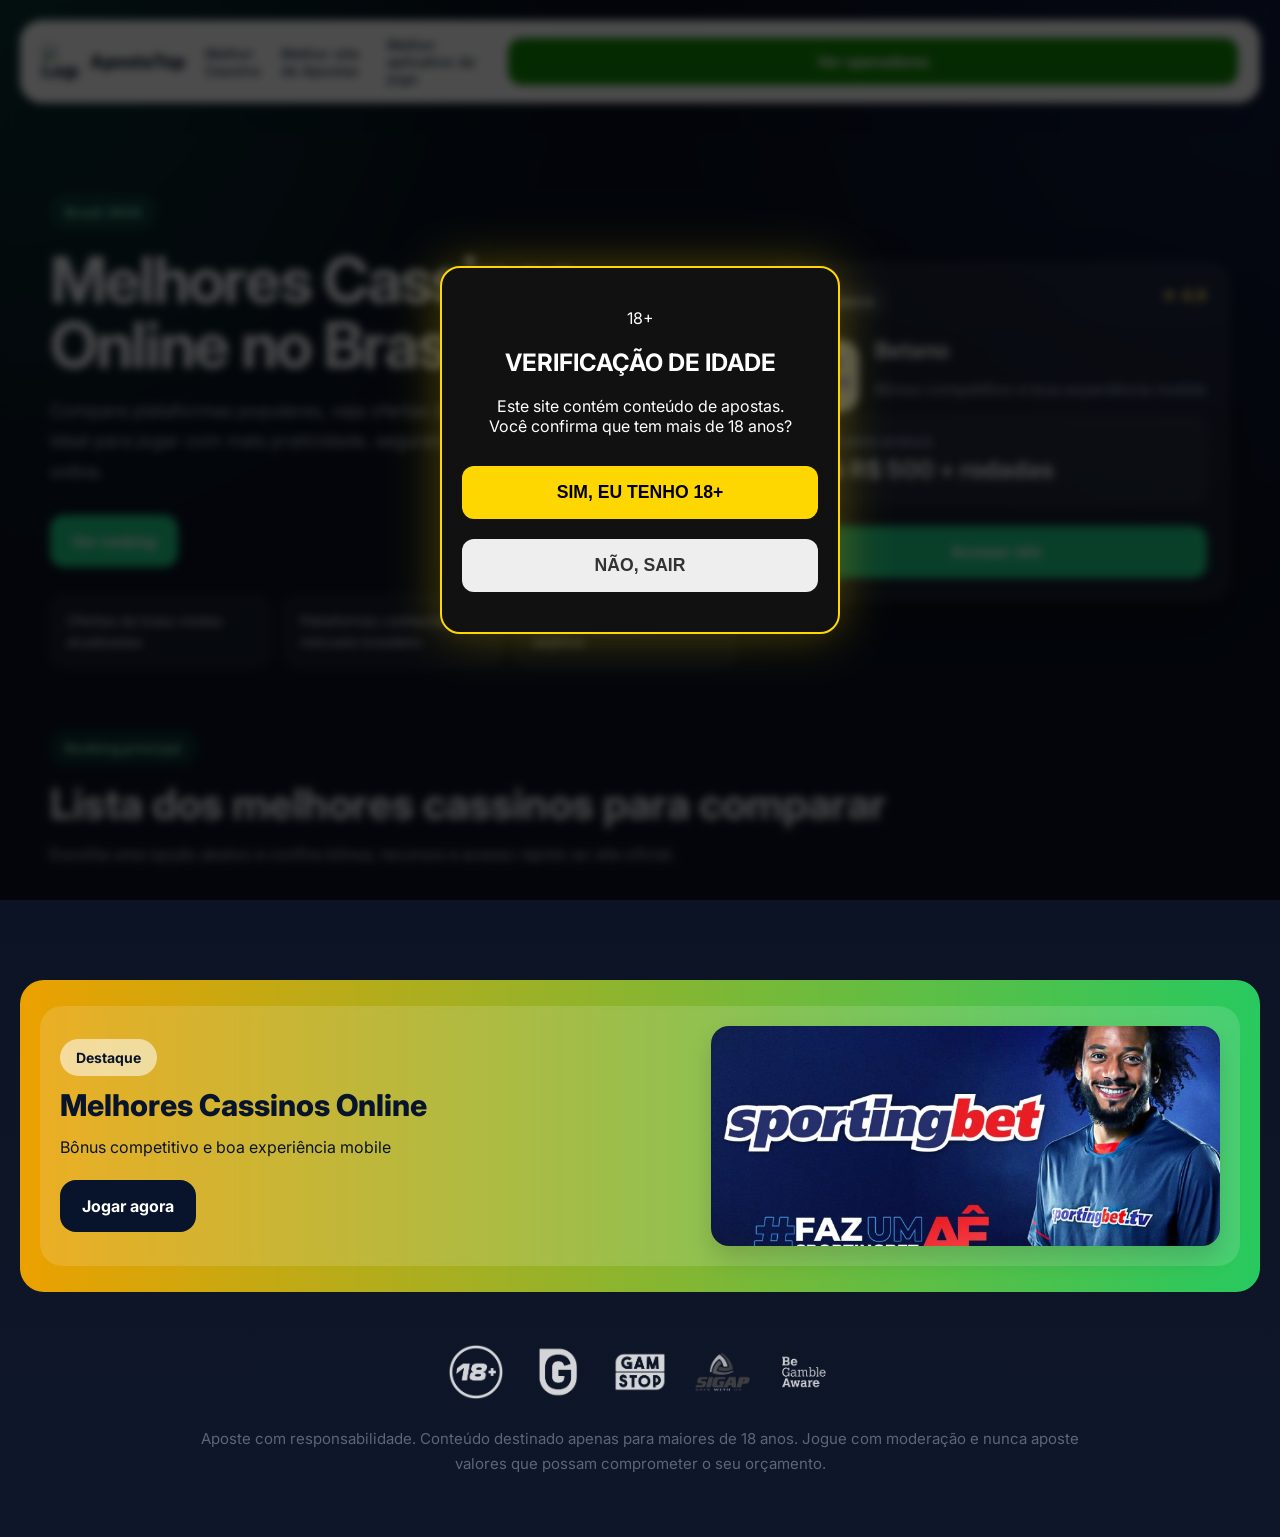
==== commit af6f60bf: "css" ====
--- a/index.html
+++ b/index.html
@@ -259,5 +259,6 @@
 
   loadBookmakers()
 </script>
+
 </body>
 </html>
--- a/styles.css
+++ b/styles.css
@@ -171,10 +171,6 @@
   margin: 28px 0;
 }
 
-.bookmaker-brand a {
-  display: inline-flex;
-  align-items: center;
-}
 
 
 .btn {
@@ -336,22 +332,26 @@
   display: flex;
   align-items: center;
   gap: 16px;
-  padding-bottom: 20px;
-  margin-bottom: 20px;
-  border-bottom: 1px solid var(--line);
 }
 
 .top-bookmaker a {
   display: inline-flex;
   align-items: center;
+  justify-content: center;
+  width: 72px;
+  height: 72px;
+  flex-shrink: 0;
+  border-radius: 18px;
+  background: #ffffff;
+  padding: 10px;
+  overflow: hidden;
 }
 
 .top-bookmaker img {
-  width: 68px;
-  height: 68px;
-  border-radius: 18px;
-  background: #fff;
-  padding: 8px;
+  width: 100%;
+  height: 100%;
+  object-fit: contain;
+  display: block;
 }
 
 .top-bookmaker strong {
@@ -422,8 +422,8 @@
 }
 
 .bookmaker-rank {
-  width: 58px;
-  height: 58px;
+  width: 72px;
+  height: 72px;
   display: flex;
   align-items: center;
   justify-content: center;
@@ -445,12 +445,27 @@
   gap: 16px;
 }
 
-.bookmaker-brand img {
+.bookmaker-brand a {
+  display: inline-flex;
+  align-items: center;
+  justify-content: center;
   width: 72px;
   height: 72px;
+  min-width: 72px;
+  min-height: 72px;
+  flex-shrink: 0;
+  border-radius: 18px;
+  background: #ffffff;
+  padding: 0px;
+  overflow: hidden;
+}
+
+.bookmaker-brand img {
+  width: 80px;
+  height: 80px;
   border-radius: 20px;
   background: #fff;
-  padding: 8px;
+  padding: 0px;
   flex-shrink: 0;
 }
 
@@ -556,10 +571,11 @@
   }
 
   .bookmaker-brand img {
-    width: 62px;
-    height: 62px;
-    border-radius: 16px;
-  }
+  width: 100%;
+  height: 100%;
+  object-fit: contain;
+  display: block;
+}
 
   .bookmaker-side {
     grid-template-columns: 1fr;
@@ -768,6 +784,15 @@
     border-radius: 18px;
   }
 
+  .bookmaker-brand a {
+    width: 60px;
+    height: 60px;
+    min-width: 60px;
+    min-height: 60px;
+    padding: 8px;
+  }
+}
+
   .site-logo {
     font-size: 18px;
   }
@@ -854,7 +879,6 @@
     font-size: 14px;
     line-height: 1.6;
   }
-}
 
 .responsible-gaming {
   padding: 34px 20px 60px;
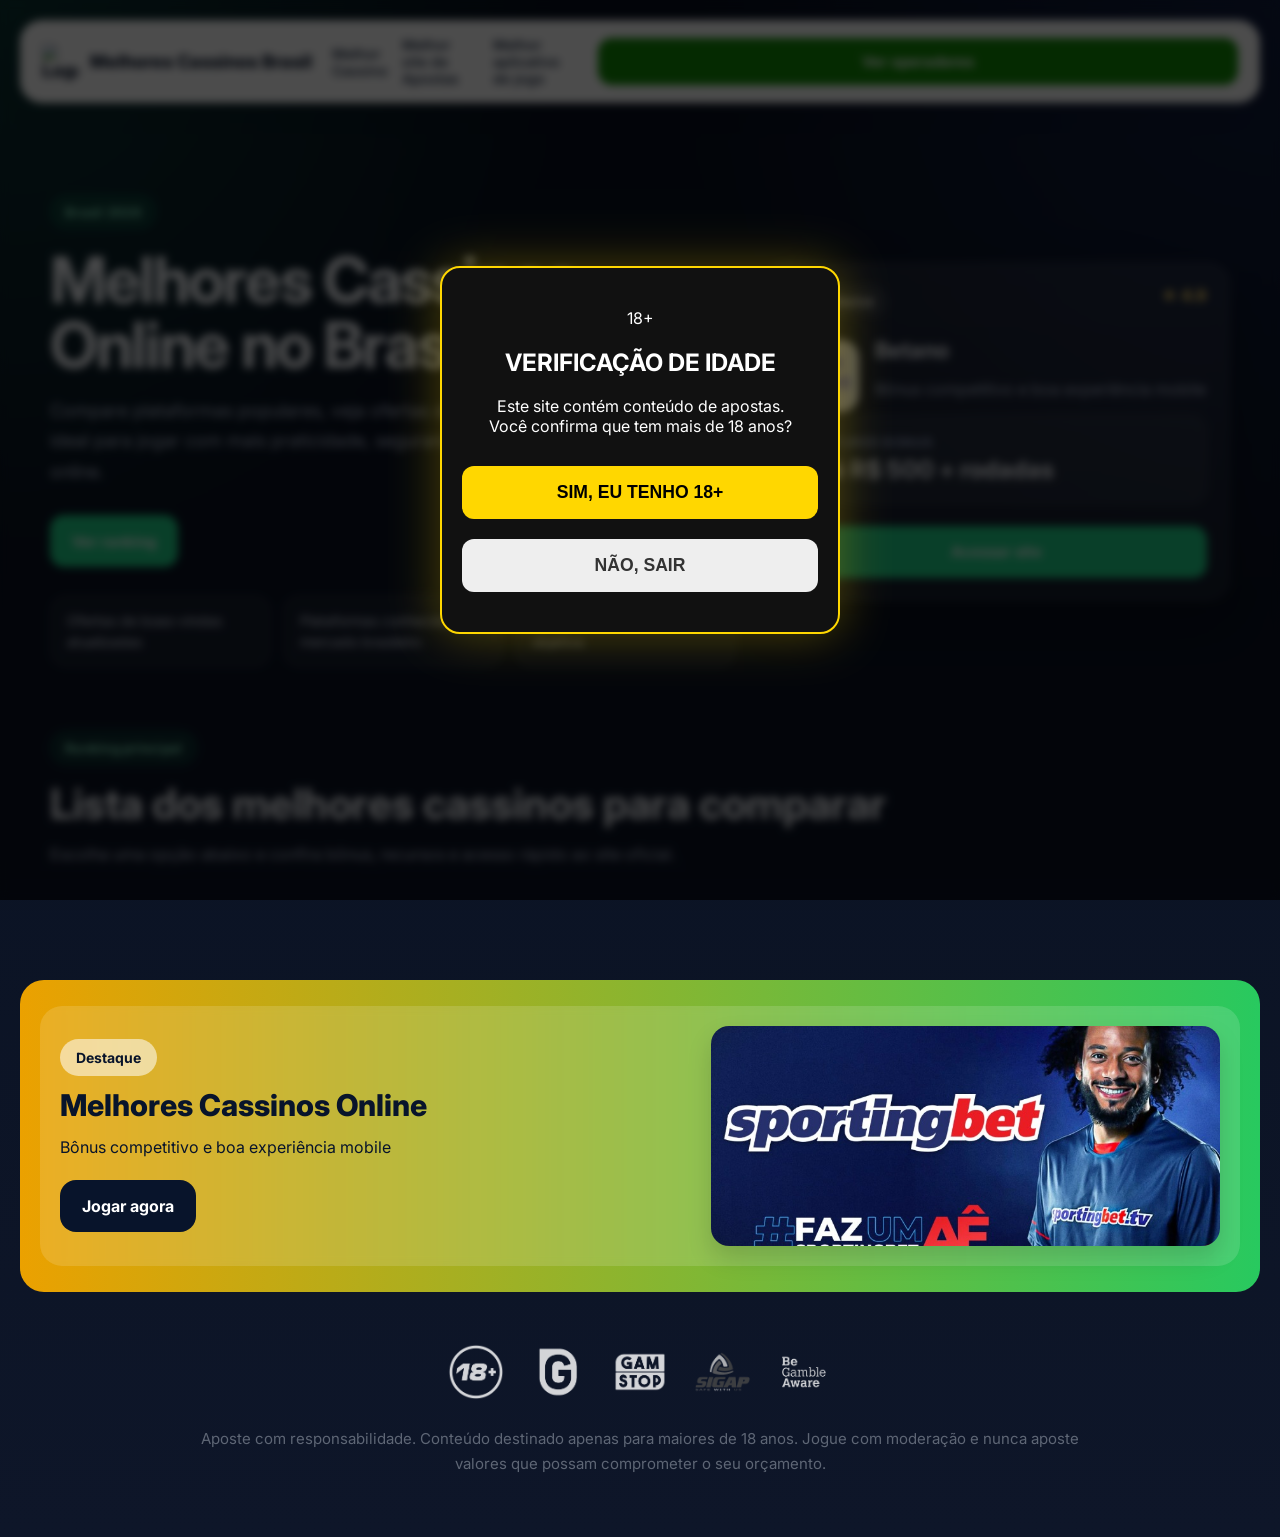
==== commit 57b8491d: "update" ====
--- a/index.html
+++ b/index.html
@@ -51,7 +51,7 @@
         src="https://upload.wikimedia.org/wikipedia/commons/a/a7/React-icon.svg"
         alt="Logo sito"
       />
-      <span>ApostaTop</span>
+      <span>Melhores Cassinos Brasil</span>
     </a>
 
     <nav class="site-nav">
--- a/styles.css
+++ b/styles.css
@@ -304,7 +304,7 @@
 }
 
 .site-header__cta {
-  display: inline-flex;
+  display:  inline-flex;
   align-items: center;
   justify-content: center;
   text-decoration: none;
